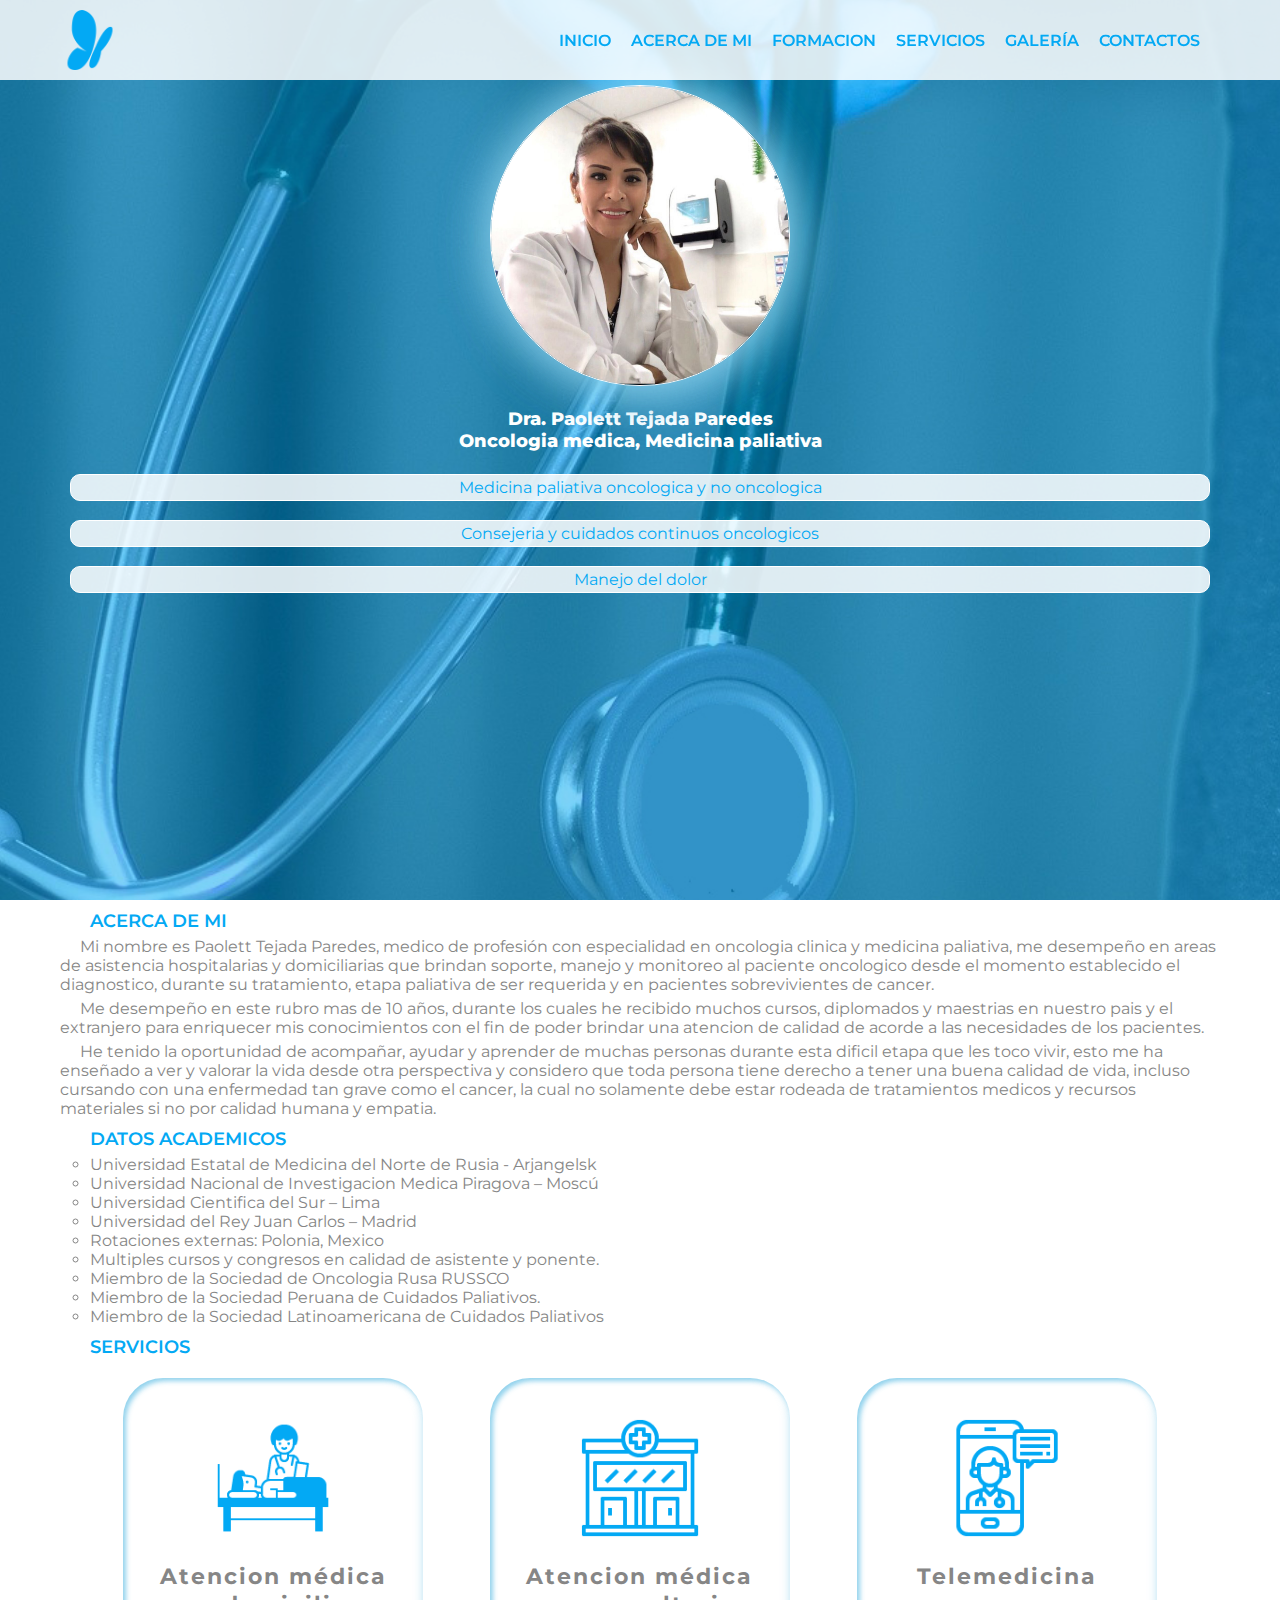
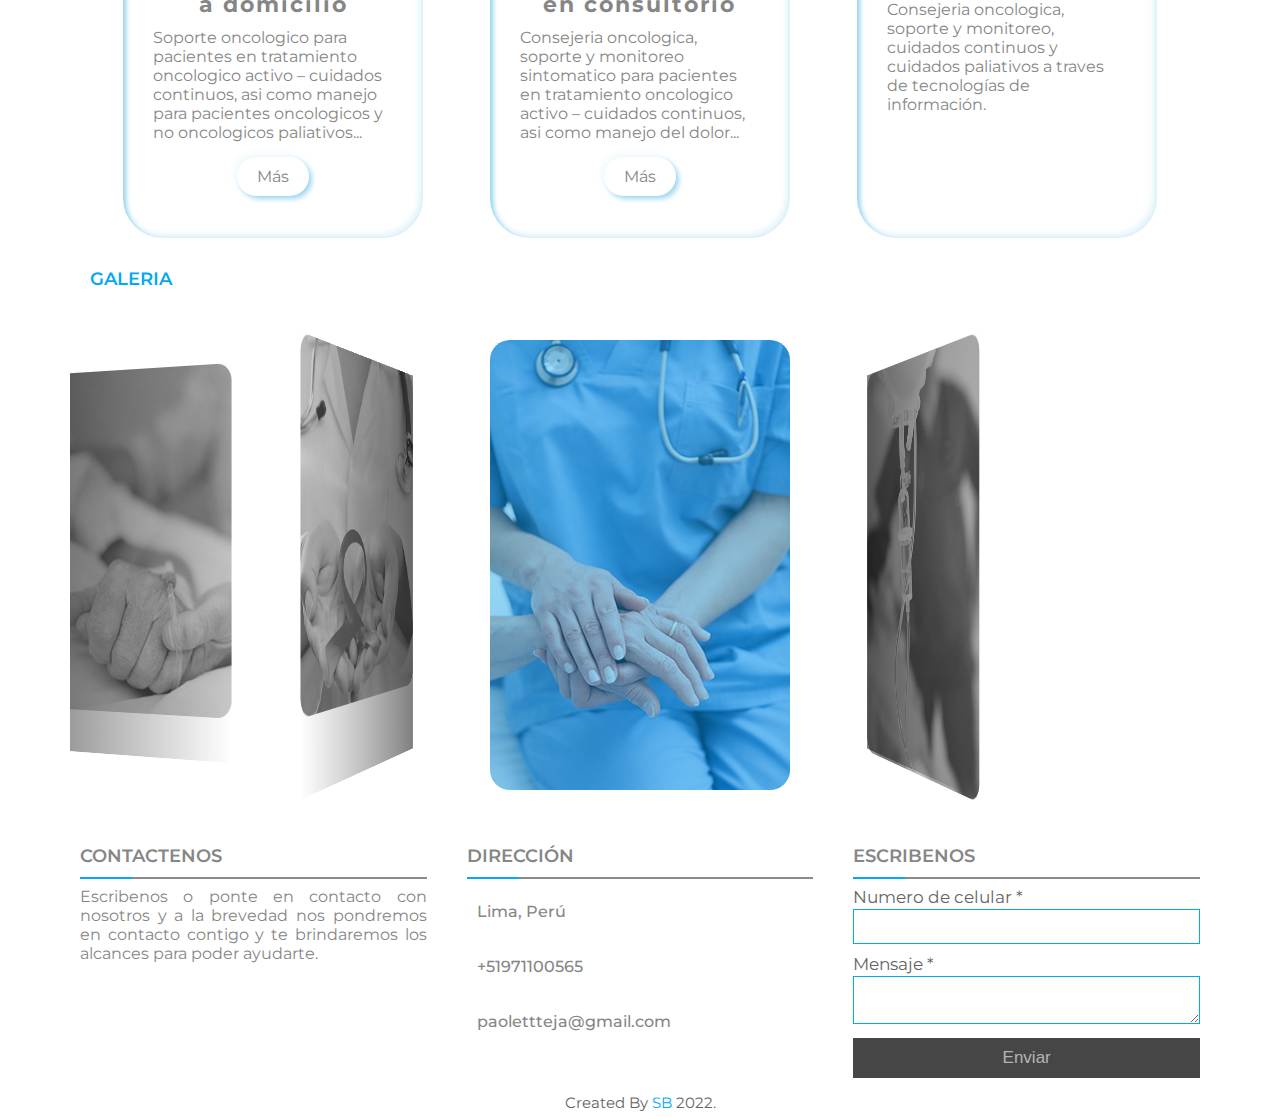
==== index.html @ eae7e3e3 "Add files via upload" ====
<!DOCTYPE html>
<html lang="es">
<head>
  <meta charset="UTF-8">
  <meta name="viewport" content="width=device-width, initial-scale=1.0">
  <meta name="description" content="Servicios medicos">
  <meta name="keywords" content="dolor, medicina paliativa, oncologia ">
  <meta http-equiv="author" content="Sergio Bondar"/>
  <script src="js/icons.js" crossorigin="anonymous"></script>
  <title>Medicina paliativa</title>

  <link rel="shortcut icon" href="img/favicon.png" type="image/png">
  <link rel="stylesheet" href="https://unpkg.com/swiper/swiper-bundle.min.css" />
  <link rel="stylesheet" href="css/style.css">

  


</head>

<body id="modal" class="modal">

  <div class="lds-ring loader" id="loader">
    <div></div>
    <div></div>
    <div></div>
    <div></div>
</div>



  <div class="wrapper" id="blur">



      <header class="header">
            <div class="container">
                <div class="header__body">

                    <a href="#" class="header__logo" >
                        <img src="img/logo.png" alt="">
                    </a>

                    <div class="header__burger">
                      <span>

                      </span>
                    </div>

                    <nav class="header__menu">
                        <ul class="header__list">
                            <li>
                                <a data-goto=".banner" href="#" class="header__link">inicio</a>
                            </li>
                             <li>
                                <a data-goto=".about" href="#" class="header__link">acerca de mi</a>
                            </li>
                            <li>
                              <a data-goto=".formacion" href="#" class="header__link">formacion</a>
                          </li>
                            <li>
                              <a data-goto=".services1" href="#" class="header__link">servicios</a>
                            </li>
                            <li>
                              <a data-goto=".gallery1" href="#" class="header__link">galería</a>
                            </li>
                            <li>
                              <a data-goto=".main-content" href="#" class="header__link">contactos</a>
                            </li>
                        </ul>
                    </nav>

                </div>
            </div>
      </header>


      
      <div class="banner" id="start" style="background-image: url(img/banner1.jpg);">
        
        <div class="banner__text">
          <div class="fotka"><img src="img/sb.jpeg" alt=""></div>
         <br>
            <div class="pao">
             Dra. Paolett Tejada Paredes <br> Oncologia medica, Medicina paliativa
            </div>
            <br>
            <p> <a  href="mpoyno.html"> Medicina paliativa oncologica y no oncologica </a></p>
            <br>
            <p> <a href="cycco.html"> Consejeria y cuidados continuos oncologicos </a> </p>
            <br>
            <p> <a href="mdd.html">  Manejo del dolor </a> </p>
            
             </div>
        <div class="banner-overlay"></div> 
        
   </div>





    <div class="title__about">
   <h2 class="about" id="about">acerca de mi</h2>
  </div>

<section class="acerca">
 <div class="container">
 <div class="acerca__content">
  <p>Mi nombre es Paolett Tejada Paredes, medico de profesión con especialidad en
    oncologia clinica y medicina paliativa, me desempeño en areas de asistencia
    hospitalarias y domiciliarias que brindan soporte, manejo y monitoreo al
    paciente oncologico desde el momento establecido el diagnostico, durante su
    tratamiento, etapa paliativa de ser requerida y en pacientes sobrevivientes de
    cancer.</p>
    
    <p> Me desempeño en este rubro mas de 10 años, durante los cuales he recibido
    muchos cursos, diplomados y maestrias en nuestro pais y el extranjero para
    enriquecer mis conocimientos con el fin de poder brindar una atencion de
    calidad de acorde a las necesidades de los pacientes.</p>
    <p> He tenido la oportunidad de acompañar, ayudar y aprender de muchas personas
    durante esta dificil etapa que les toco vivir, esto me ha enseñado a ver y valorar
    la vida desde otra perspectiva y considero que toda persona tiene derecho a
    tener una buena calidad de vida, incluso cursando con una enfermedad tan grave
    como el cancer, la cual no solamente debe estar rodeada de tratamientos
    medicos y recursos materiales si no por calidad humana y empatia.</p>
 </div>
 </div>
</section>


  
  <div class="title__about">
    <h2 class="about formacion" id="formacion">datos academicos</h2>
   </div>
   <section class="formacion">
    <div class="container">
    <div class="formacion__content">
      <ul type="circle">
      <li> Universidad Estatal de Medicina del Norte de Rusia - Arjangelsk</li>
      <li>Universidad Nacional de Investigacion Medica Piragova – Moscú</li>
      <li>Universidad Cientifica del Sur – Lima</li>
      <li>Universidad del Rey Juan Carlos – Madrid</li>
      <li>Rotaciones externas: Polonia, Mexico</li>
      <li>Multiples cursos y congresos en calidad de asistente y ponente.</li>
      <li>Miembro de la Sociedad de Oncologia Rusa RUSSCO</li>
      <li>Miembro de la Sociedad Peruana de Cuidados Paliativos.</li>
      <li>Miembro de la Sociedad Latinoamericana de Cuidados Paliativos</li>
    </ul>
    </div>
    </div>
   </section>





<div class="title__about">
    <h2 class="about services1" id="services">servicios</h2>
   </div>
<section class="services">
    <div class="container__services">
        <div id="irrigation" class="card__services">
              <div class="imgBx">
                    <img src="img/poliv.png" alt="">
              </div>
              <div class="contentBx">
                    <h2>Atencion médica a domicilio</h2>
                    <p>Soporte oncologico para pacientes en tratamiento oncologico activo – cuidados
                      continuos, asi como manejo para pacientes oncologicos y no oncologicos paliativos... </p>
                    <a href="#start" onclick="toggle3()"><span>Más</span></a>
              </div>
        </div>
        <div  id="lighting" class="card__services">
              <div class="imgBx">
                    <img src="img/svet.png" alt="">
              </div>
              <div class="contentBx">
                    <h2>Atencion médica en consultorio</h2>
                    <p>Consejeria oncologica, soporte y monitoreo sintomatico para pacientes en
                      tratamiento oncologico activo – cuidados continuos, asi como manejo del dolor...
                      </p>
                    <a href="#start" onclick="toggle1()"><span>Más</span></a>
              </div>
        </div>
        <div  id="video" class="card__services">
              <div class="imgBx">
                    <img src="img/kamera.png" alt="">
              </div>
              <div class="contentBx">
                    <h2>Telemedicina</h2>
                    <p>Consejeria oncologica, soporte y monitoreo, cuidados continuos y cuidados
                      paliativos a traves de tecnologías de información.
                      
                    </p>
                  <!--    <a href="#start" onclick="toggle2()"><span>Más</span></a> -->
              </div>
        </div>
  </div>
</section>



<div class="title__about">
    <h2 class="about gallery1" id="gallery">galeria</h2>
   </div>
<div class="swiper2">
    <div class="swiper-container swiper-container2">
        <div class="swiper-wrapper">
          <div class="swiper-slide swiper-slide2"><img src="foto/foto1.jpg" alt=""></div>
          <div class="swiper-slide swiper-slide2"><img src="foto/foto2.jpg" alt=""></div>
          <div class="swiper-slide swiper-slide2"><img src="foto/foto3.jpg" alt=""></div>
          <div class="swiper-slide swiper-slide2"><img src="foto/foto4.jpg" alt=""></div>
          <div class="swiper-slide swiper-slide2"><img src="foto/foto5.jpg" alt=""></div>
          
        </div>
        <!-- Add Pagination -->
        <div class="swiper-pagination"></div>
      </div>
    </div>

    <script src="https://unpkg.com/swiper/swiper-bundle.min.js"></script>
    <script>
        var swiper = new Swiper('.swiper-container2', {
          effect: 'coverflow',
          grabCursor: true,
          centeredSlides: true,
          slidesPerView: 'auto',
          coverflowEffect: {
            rotate: 80,
            stretch: 0,
            depth: 100,
            modifier: 1,
            slideShadows: true,
          },
            loop: true,
            autoplay: {
            delay: 3500,
            disableOnInteraction: false,
      },
        });
      </script>




      <section class="content">
          <div class="container">
              <div class="content__text">
                <p></p>
                <p></p>
              </div>
          </div>
      </section>


      <footer class="footer">
        <div class="container">
          <div class="main-content" id="contacts">
              <div class="left box">
                  <h2 class="">Contactenos</h2>
                 <div class="footer__content">
                     <p>Escribenos o ponte en contacto con nosotros y a la brevedad nos pondremos en
                      contacto contigo y te brindaremos los alcances para poder ayudarte.</p>
                     <div class="social">
                         <a href="#"><span class="fab fa-facebook-f"></span></a>
                         <a href="#"><span class="fab fa-twitter"></span></a>
                         <a href="#"><span class="fab fa-instagram"></span></a>
                         <a href="#"><span class="fab fa-tiktok"></span></a>
                         <a href="#"><span class="fab fa-youtube"></span></a>
                         <a href="#"><span class="fab fa-vk"></span></a>
                     </div>
                 </div>
              </div>

              <div class="center box">
               <h2 class="">Dirección</h2>
               <div class="footer__content">
                   <div class="place">
                       <span class="fas fa-map-marker-alt"></span>
                       <span class="footer__text">Lima, Perú</span>
                   </div>
                   <div class="phone">
                       <span class="fas fa-phone-alt"></span>
                       <span class="footer__text">
                           <a href="tel:">+51971100565</a>
                           
                       </span>
                   </div>
                  
               
                   <div class="email">
                       <span class="fas fa-envelope"></span>
                       <span class="footer__text">
                           <a href="mailto:">paolettteja@gmail.com</a>
                       </span>
                   </div>
               </div>
              </div>
              <div class="right box">
                  <h2>Escribenos</h2>
                  <div class="footer__content">
                      <form action="php/telegram.php" method="POST" id="form" class="form__body">
                          <div class="email" >
                              <div class="footer__text">Numero de celular *</div>
                              <input type="tel" required name="user_phone" id="">
                          </div>
                          <div class="msg">
                           <div class="footer__text">Mensaje *</div>
                           <textarea  name="user_message" id="" required cols="25" rows="2"></textarea>
                          </div>
                          <div class="footer__btn">
                              <button type="submit" class="form__button">Enviar</button>
                          </div>
                      </form>
                  </div>
              </div>
          </div>
          <div class="bottom">
                <center>
                      <span class="credit">Created By <a href="https://www.instagram.com/serbondar/">SB</a></span>
                      <span class="far fa-copyright"></span>
                      <span>2022.</span>
                </center>
          </div>
       </div>
      </footer>




  </div>


  <div id="popup1" class="popup">
    <h2>Atencion médica en consultorio</h2>
    <p>
      Consejeria oncologica, soporte y monitoreo sintomatico para pacientes en
tratamiento oncologico activo – cuidados continuos, asi como manejo del dolor para
pacientes oncologicos y no oncologicos de forma ambulatoria, se cuenta con acceso
a consultorio y topico de enfermeria para cumplir requerimientos, intervenciones
inmediatas y planificadas. 
  </p>
  
    <a class="popup__botton" href="#lighting" onclick="toggle1()">Cerrar</a>
</div>

<div id="popup2" class="popup">
  <h2>Telemedicina</h2>
  <p> Lorem, ipsum dolor sit amet consectetur adipisicing elit. Odit laborum dolores ipsa rerum natus. Cumque nemo voluptates enim odio harum a accusantium ratione maiores ut?Lorem ipsum dolor sit amet, consectetur adipisicing elit. Laborum magni nam labore ea, tempore ducimus unde illum fuga ab incidunt, molestias, deserunt sit aliquid minima! 
    Lorem, ipsum dolor sit amet consectetur adipisicing elit. Odit laborum dolores ipsa rerum natus.   </p>
  <p></p>

  <a class="popup__botton" href="#video" onclick="toggle2()">Cerrar</a>
</div>

<div id="popup3" class="popup">
  <h2>Atencion médica a domicilio</h2>
  <p>Soporte oncologico para pacientes en tratamiento oncologico activo – cuidados
    continuos, asi como manejo para pacientes oncologicos y no oncologicos paliativos
    con grado alto de dependencia en el confort de su hogar, brindamos alcances para
    un soporte multidisciplinario conformado por licenciadas de enfermeria, tecnicos de
    enfermeria, soporte psicocologico y espiritual, liderados por mi persona, armando un
    plan estrategico individual para cumplir los requerimientos del paciente y su entorno.</p>

  <a class="popup__botton" href="#services" onclick="toggle3()">Cerrar</a>
</div>



 
<script type="text/javascript">



function toggle1() {
    var blur = document.getElementById('blur');
    blur.classList.toggle('active')
    var popup1 = document.getElementById('popup1');
    popup1.classList.toggle('active');
    var modal = document.getElementById('modal');
    modal.classList.toggle('active');
    
}

function toggle2() {
    var blur = document.getElementById('blur');
    blur.classList.toggle('active')
    var popup2 = document.getElementById('popup2');
    popup2.classList.toggle('active');
    var modal = document.getElementById('modal');
    modal.classList.toggle('active');
    
}

function toggle3() {
    var blur = document.getElementById('blur');
    blur.classList.toggle('active')
    var popup3 = document.getElementById('popup3');
    popup3.classList.toggle('active');
    var modal = document.getElementById('modal');
    modal.classList.toggle('active');
    
}

function isTouchDevice(){
    try{
        document.createEvent("TouchEvent");
        return true;
    }catch(e){
        return false;
    }
}

function touchScroll(popup1){
    if(isTouchDevice()){ //if touch events exist...
        var el=document.getElementById(popup1);
        var scrollStartPos=0;

        document.getElementById(popup1).addEventListener("touchstart", function(event) {
            scrollStartPos=this.scrollTop+event.touches[0].pageY;
            event.preventDefault();
        },false);

        document.getElementById(popup1).addEventListener("touchmove", function(event) {
            this.scrollTop=scrollStartPos-event.touches[0].pageY;
            event.preventDefault();
        },false);
    }
}


</script>



  
  
  <script src="https://code.jquery.com/jquery-3.5.1.min.js"></script>
  <script src="js/script.js"></script>
  <script src="js/jquery.js"></script>
      <script src="js/custom.js"></script>
</body>
</html>
---- css/style.css ----
@import url('https://fonts.googleapis.com/css2?family=Montserrat:wght@400;500;600;700&display=swap');

*, *:before, *:after{
	padding: 0;
	margin: 0;
	border:0;
	box-sizing: border-box;
	
	
}

html,body {
	height: 100%;
	font-family: Arial, Helvetica, sans-serif;
	font-family: 'Montserrat', sans-serif;
	background: #ffffff;
      
}

/*popup start*/

#modal.active {
      position: fixed;
      overflow: hidden;
      left: 0;
      right: 0;
      
}

.wrapper#blur.active  {

      filter: blur(20px);
      pointer-events: none;
      user-select: none;
      
     
	
  }
  .descripcion {
      font-size: 14px;
  }

  .nombres {
      color: rgba(3, 169, 244, 1);
  }
  

   #popup1, #popup2, #popup3  {
      
      position: fixed;
      margin-top: 50px ;
      top:40%;
      left: 50%;
      transform: translate(-50%,-50%);
      border-radius: 10px;
      min-width: 300px;
      padding: 20px;
      box-shadow: 0 5px 30px rgba(135, 206, 235, 0.3);
      background: #ffffff;
      color: #868686;
      visibility: hidden;
      opacity: 0;
      transition: 1.1s;
      
      
  }

  

  #popup1.active, #popup2.active, #popup3.active {
      top: 40%;
      visibility: visible;
      opacity: 1;
      transition: 1.1s;
      box-shadow: inset -3px -3px 7px rgba(135, 206, 235, 0.3),
           inset  3px 3px 5px rgba(135, 206, 235, 0.9);
           max-height: 80vh;
           overflow: auto;
           overflow-y: auto;
           overflow-x: hidden;
           
           
           


  }

  .popup__botton { 
      
      display: inline-block;
      padding: 10px 20px;
      margin-top: 15px;
      border-radius: 40px;
      color: #868686;
      font-size: 16px;
      text-decoration: none;
      box-shadow:  -3px -3px 7px rgba(135, 206, 235, 0.3),
             3px 3px 5px rgba(135, 206, 235, 0.9)

  }

  .popup__botton:hover {
	color: rgba(135, 206, 235, 1);
      box-shadow: inset -3px -3px 7px rgba(135, 206, 235, 0.3),
           inset  3px 3px 5px rgba(135, 206, 235, 0.9)
}

.popup__link {
      
      color: #868686;
     
}

.popup__link:hover {
      color:#fff;
      border-color: #fff;
}

/*popup end*/

.banner{
	min-height: 100vh;
	 position: relative;
	 background-position: center center;
	 background-repeat: no-repeat;
	 background-size: auto 200%;
       color: rgba(3, 169, 244, 1);
 }
 .banner-overlay{
	position: absolute;
	left: 0;
	top: 0;
	right: 0; 
	bottom: 0;
	z-index: 1;
	pointer-events: none;
	background: #fff;
	opacity: 0;

 }

 .banner__text {
	 position: absolute;
	 top: 85px;
	 left: 10px;
	 right: 10px;
	
      
       font-size: 16px;
     }   
  


 .banner__text p {
      
	max-width: 1140px;
      margin: 0 auto;
    border: 1px solid #fff;  
    border-radius: 10px; 
    background: rgba(255, 255, 255, 0.85);
    padding: 3px 10px ; 
    text-align: center;
    
    
 }

 .banner__text a {
      
	text-decoration: none;
      color: #03a9f4;
    
 }

 .fotka {
      max-width: 300px;
      margin: 0 auto;
	flex: 0 0 60px;
      border: 1px solid #fff; 
	border-radius: 300px;
	overflow: hidden;
	position: relative;
	box-shadow:    2px 2px 50px rgba(135, 206, 235, 0.9),
             2px 2px 50px rgba(135, 206, 235, 0.9)
	
}

.fotka img {
	max-width: 100%;
	display: block;
}

.pao {
            max-width: 1140px;
            margin: 0 auto;
          color: #fff;
          font-size: 18px;
          font-weight: 800;
          border-radius: 10px; 
          padding: 3px 10px ; 
          text-align: center;
}

@media (max-width:410px) {
      .banner__text p {
            font-size: 13px;
         }
         .pao  {
            font-size: 15px;
         }   
}

@media (max-height:450px) {
      .fotka {
            max-width: 80px;
            max-height: 80px;
            margin: 0 auto;
            flex: 0 0 60px;
            border: 1px solid #fff; 
            border-radius: 300px;
            overflow: hidden;
            position: relative;
            z-index: ;
      }
      .banner__text {
            font-size: 14px;
          } 
          .pao {
          
          font-size: 16px;

}
.banner__text p {
      

    padding: 1px 10px ; 
   
    
 }
}

.formacion__content {
     
}

.formacion p, .acerca p {
      
      color: #868686;
}




.title__about h2 {
      max-width: 1140px;
      margin: 0 auto;
}


 /*swiper about start*/
.about {
      padding: 10px 0 0 20px;
      font-size: 1.125rem;
    font-weight: 600;
    text-transform: uppercase;
    color: #03a9f4;
    
    
}

 .swiper{
      position: relative;
      width: 100%;
      min-height: vh;
      display: flex;
      justify-content: center;
      align-items: center;
      background: ;
      overflow: hidden;
      margin: 0 auto;
     max-width: 1140px;
}

.swiper-container1 {
      width: 100%;
      padding-top: 30px;
      padding-bottom: 30px;
    }

    .swiper-slide1 {
      background-position: center;
      background-size: cover;
      width: 320px;
      background: #fff;
      box-shadow: 0px 0px 20px rgba(3, 169, 244, 0.7);
      filter: blur(4px);
      border-radius: 35px;
    }

    .swiper-slide-active {
      filter: blur(0px);  
      background: #ffffff;
    }



    .testimonialBox {
          position: relative;
          width: 100%;
          padding: 40px;
          padding-top: 0px;
          color: #999;

    }

  

  

    .testimonialBox .details {
          display: flex;
          align-items: center;
          margin-top: 20px;
    }

    .testimonialBox .details .imgBx {
       position: relative;
       width: 60px;
       height: 60px;
       border-radius: 50%;
       overflow: hidden;
          margin-right: 10px;
    }  

    .testimonialBox .details .imgBx img {
          position: absolute;
          top: 0;
          left: 0;
          width: 100%;
          height: 100%;
          object-fit: cover ;
    }

    .testimonialBox .details h3{
         font-size: 16px;
         font-weight: 400;
         letter-spacing: 1px;
         color: rgb(110, 197, 231);
         line-height: 1.1em; 
    }

    .testimonialBox .details h3 span {
          font-size: 12px;
          color: #666;
    }

    .swiper-container-3d .swiper-slide-shadow-left,
    .swiper-container-3d .swiper-slide-shadow-right {
          background-image: none;
    }





 /*swiper about end*/


 /*services start*/

 .services {
      display: flex;
      justify-content: center;
      align-items: center;
      min-height: ;
      background: #fff;
    
}

.container__services {
      position: relative;
      display: flex;
      justify-content: space-around;
      align-items: center;
      flex-wrap: wrap;
      width: 1100px;


}

.contentBx h2 {
      padding: 0 0 10px 0;
}

.container__services .card__services  {
      height: 460px;
      width: 300px;
      margin: 20px;
      padding: 40px 30px 40px 30px;
      background: #fff;
      border-radius: 40px;
      box-shadow: inset -3px -3px 7px rgba(135, 206, 235, 0.3),
      inset 3px 3px 5px rgba(135, 206, 235, 0.9)
}


.container__services .card__services .imgBx {
      position: relative;
      text-align: center;

}

.container__services .card__services .imgBx img {
      max-width: 120px;
      
}

.container__services .card__services .contentBx {
      position: relative;
      margin-top: 20px;
      text-align: center;
}


.container__services .card__services .contentBx h2 {
      color: #868686;
      font-weight: 700;
      font-size: 1.4em;
      letter-spacing: 2px;
}

.container__services .card__services .contentBx p {
      text-align: left;
      color: #868686;
}

.contentBx  li {
      color: #868686;
      text-align: left;
}

.container__services .card__services .contentBx a {
      display: inline-block;
      padding: 10px 20px;
      margin-top: 15px;
      border-radius: 40px;
      color: #868686;
      font-size: 16px;
      text-decoration: none;
      box-shadow:  -3px -3px 7px rgba(135, 206, 235, 0.1),
      3px 3px 5px rgba(135, 206, 235, 0.8)
}

.container__services .card__services .contentBx a:hover {
	color: rgba(3, 169, 244, 1);
      box-shadow: inset -3px -3px 7px rgba(135, 206, 235, 0.3),
      inset  3px 3px 5px rgba(135, 206, 235, 0.9)
}

.container__services .card__services a:hover span {
      display: block;
      transform: scale(0.98);
}

 /*services end*/

 /*gallery start*/

 .swiper2 {
       
      position: relative;
      width: 100%;
      font-size: 14px;
      display: flex;
      justify-content: center;
      align-items: center;
      overflow: hidden;
      min-height: ;
      background: ;
      margin: 0 auto;
     max-width: 1140px;
      
  
    }
  
    .swiper-container2 {
      width: 100%;
      padding-top: 50px;
      padding-bottom: 15px;
      
    }
  
       .swiper-slide2 {
      background-position: center;
      background-size: cover;
      width: 300px;
      height: 450px;
      background: #fff ;
     /* -webkit-box-reflect: below 1px linear-gradient(transparent,transparent,rgba(0, 0, 0, 0.25));  */
      filter: grayscale(1); 
    }

    .swiper-slide-active {
      filter: none; 
      
    }
    
    .swiper-slide2 img {
    border-radius: 20px;
}


 /*gallery end*/

.container {
	max-width: 1180px;
	margin: 0 auto;
	padding: 0 10px;
}

.header {
	position: fixed;
	width: 100%;
	top: 0;
	left: 0;
	z-index: 50;
}

.header:before {
	content: "";
	position: absolute;
	width: 100%;
	height: 100%;
	top:0;
	left: 0;
	background: rgba(255, 255, 255, 0.85);

	z-index: 2;
}

.header__body{
	position: relative;
	
	display: flex;
	justify-content:space-between;
	height: 80px;
	align-items: center;	
}

.header__link {
	display: flex;
	text-transform: uppercase;
	text-decoration: none;
	font-weight: 600;
      color:rgba(3, 169, 244, 1);

}

.header__list{
	display: flex;
	position: relative;
	z-index: 2;
}

.header__list li {
	list-style: none;
	margin-right:20px ;
	

}

.header__logo {
	flex: 0 0 60px;
	border-radius: ;
	overflow: hidden;
	position: relative;
	z-index: 3;
	
}

.header__logo img {
	max-width: 100%;
	display: block;
}

.content__text {
	font-size: 16px;
	line-height: 25px ;
      color: #868686;
}

.content__text p {
	margin-bottom: 20px;
}

.acerca p {
      text-indent: 20px;
      margin-top: 5px;
}
.formacion ul {
      margin-top: 5px;
}
.formacion li {
      margin-left: 30px;
      color: #868686;
}

.mpoyno {
      font-size: 16px;
	line-height: 25px ;
      color: #868686;
}
.mpoyno h2 {
      margin-top: 70px;
      color: #03a9f4;;
}



.mpoyno li {
      margin-left: 30px;
}

.cycco {
      font-size: 16px;
	line-height: 25px ;
      color: #868686;
}
.cycco h2 {
      margin-top: 70px;
      color: #03a9f4;;
}
.mdd {
      font-size: 16px;
	line-height: 25px ;
      color: #868686;
}
.mdd h2 {
      margin-top: 70px;
      color: #03a9f4;;
}

.content {
	padding-top: 10px;
	flex: 1 1 auto;
}
 
.header__burger {
	display: none; //скрыть бургер при всех остальных разрешениях экрана
}

.wrapper {
	min-height: 100%;
	overflow: hidden;
	display: flex;
	flex-direction: column;
}



@media (max-width:767px) {
      .mpoyno h2 {
            margin-top: 0px;
      }
      .cycco h2 {
            margin-top: 0px;
      }
      .mdd h2 {
            margin-top: 0px;
      }


	body.lock {
		overflow: hidden;
	}

	.header__link {
		font-size: 24px;
	}


	.content {
		padding: 55px 0 0 0;
	}


	.header__logo {
		flex: 0 0 40px;
		
		
	}

	.header__body {
		height: 50px;
	}

	.header__burger {
		display: block;
		position: relative;
		width: 30px;
		height: 20px;
		position: relative;
		z-index: 3;
	}

	.header__burger span {
		background-color: rgba(3, 169, 244, 1);
		position: absolute;
		width: 100%;
		height: 2px;
		left: 0;
		top: 9px;
		transition: all 0.4s ease 0s;
	}

	.header__burger:before,
	.header__burger:after {
		content: '';
		background-color: rgba(3, 169, 244, 1);
		position: absolute;
		width: 100%;
		height: 2px;
		left: 0;
		transition: all 0.4s ease 0s;
	}

	.header__burger:before {
		top: 0;
	}

	.header__burger:after {
		bottom: 0;
	}

	.header__menu {
		position: fixed;
		top: -100%;
		left: 0;
		width: 100%;
		height: 100%;
		overflow: auto;
		background: rgba(255, 255, 255, 0.9);
		padding-top: 60px;
		transition: all 0.8s ease 0s;
	}

	.header__menu.active {
		top:0;
	}

	.header__list {
		display: block;
	}

	.header__list li {
		margin:  0px 0px 25px 20px;
	}

	.header__burger.active:before {
		transform: rotate(45deg);
		top: 9px;
	}

	.header__burger.active:after {
		transform: rotate(-45deg);
		bottom: 9px;
	}

	.header__burger.active span {
		transform: scale(0);
	}

	

}
////////////////fooooter

.footer {
	
      width: 100%;
       
}

.main-content {
	padding: 0px 0 0 0;
	background: #fff;
      display: flex;
	transition: all 0.8s ease 0s;
      color: #868686;
}

.main-content .box {
      flex-basis: 50%;
      padding: 10px 20px;
      
      
}

.box h2 {
    font-size: 1.125rem;
    font-weight: 600;
    text-transform: uppercase;  
}

.box .footer__content {
      margin: 20px 0 0 0;
      position: relative;
}

.box .footer__content:before{
      position: absolute;
      content: '';
      top: -10px;
      height: 2px;
      width: 100%;
      background: #8b8b8b;
}

.box .footer__content:after{
     position: absolute; 
     content: '';
     height: 2px;
     width: 15%;
     background: rgba(3, 169, 244, 1);
     top: -10px;
}

.left .footer__content p {
      text-align: justify;
}

.left .footer__content .social {
    margin: 20px 0 0 0;  
}

.social a {
      color: #868686;
}

.left .footer__content .social a{
      padding: 0 2px;
}

.left .footer__content .social a span {
     height: 40px;
     width: 40px; 
     background: #fff;
     line-height: 40px;
     text-align: center;
     font-size: 18px;
     border-radius: 5px;
     transition: 0.3s;
}

.left .footer__content .social a span:hover {
      background: rgba(3, 169, 244, 1);
      color:#fff;
}

.center .footer__content  .fas {
      font-size: 1.4375rem;
      height: 40px;
      width: 40px;
      line-height: 45px;
      text-align: center;
      border-radius: 50%;
      transition: 00.3s;
      cursor: pointer;
      
}

.center .footer__content .fas:hover {
      background: rgba(3, 169, 244, 1); 
      color:#fff;
}

.center .footer__content .footer__text {
      font-style: 1.0625em;
      font-weight: 500;
      padding-left: 10px;
}

.center .footer__content .phone {
      margin: 10px 0;
      color: #868686;
}

.right form .footer__text {
     font-size:1.0625rem;
     margin-bottom: 2px;
     color: #656565; 
}

.footer__text a {
      color: #868686;
      text-decoration: none;
}

.right form .msg {
      margin-top: 10px;

}



.right form input, .right form textarea{
     /*
      
      
      background: #151515 ;
      padding-left: 10px;
      border: 1px solid #222222;
*/
      

   
      font-size: 1.3rem;
      outline: none;
     width: 100%;
      color: rgba(3, 169, 244, 1);
      border: 1px solid rgba(3, 169, 244, 1);
      caret-color: rgba(3, 169, 244, 1);
      background: linear-gradient(#fff,#fff);
}

.right form input{
      height: 35px;
}

.right form input:focus,
 .right form textarea:focus{
      
            
            box-shadow: 0 0 5px rgba(0,0,255,.2),
                        inset 0 0 5px rgba(0,0,255,.1);
            background: linear-gradient(#fff,#fff);
            animation: glow .8s ease-out infinite alternate;
        
 }
 @keyframes glow {
      0%{
          border-color: #3a3399;
          box-shadow: 0 0 5px rgba(0,0,255,.2),
                      inset 0 0 5px rgba(0, 0, 0, 0.1);
      }
      100%{
          border-color: rgb(255, 255, 255);
          box-shadow: 0 0 20px rgba(0,0,255,.2),
                      inset 0 0 10px rgba(4, 0, 255, 0.4);
      }
  }

 .right form .footer__btn {
       margin-top: 10px;
 }

 .right form .footer__btn button{
       height: 40px;
       width: 100%;
       border:none;
       outline: none;
       background: #464646;
       font-size: 1.0625rem;
       font-weight: 500;
       cursor: pointer;
       transition: 0.3s;
       color: rgb(180, 180, 180);
 }

 .right form .footer__btn button:hover {
       background: rgba(3, 169, 244, 1);
       color: black;
 }

.bottom center{
      padding: 5px;
      font-size: 0.9375rem;
      background: #fff;
}

.bottom center span {
      color: #656565;
}

.bottom center a{
      color: rgba(3, 169, 244, 1);
      text-decoration: none;
}
.bottom center a:hover{
     text-decoration: underline; 
}

@media screen and (max-width:900px) {
      footer{
            position: relative;
            bottom: 0px;
      }
      .main-content{
           flex-wrap: wrap; 
           flex-direction: column;
      }
      .main-content .box{
            margin: 5px 0 ;
      }
}



/*preloader*/

.lds-ring {
      display: inline-block;
      position: relative;
      width: 80px;
      height: 80px;
      
    }
    .lds-ring div {
      box-sizing: border-box;
      display: block;
      position: absolute;
      width: 64px;
      height: 64px;
      margin: 8px;
      border: 8px solid rgba(3, 169, 244, 1);
      border-radius: 50%;
      animation: lds-ring 1.0s cubic-bezier(0.5, 0, 0.5, 1) infinite;
      border-color: rgba(3, 169, 244, 1) transparent transparent transparent;
    }
    .lds-ring div:nth-child(1) {
      animation-delay: -0.45s;
    }
    .lds-ring div:nth-child(2) {
      animation-delay: -0.3s;
    }
    .lds-ring div:nth-child(3) {
      animation-delay: -0.15s;
    }
    @keyframes lds-ring {
      0% {
        transform: rotate(0deg);
      }
      100% {
        transform: rotate(360deg);
      }
    }
    
    .loader {
      background: #fff;
      width: 100%;
      height: 100vh;
      display: flex;
      justify-content: center;
      align-items: center;
      position: fixed;
      top: 0;
      left: 0;
      z-index: 1000;
      clip-path: circle(150% at 50% 0);
      transition: clip-path 3s ease-in-out ;
  }
  
  
  .loader2 {
      clip-path: circle(0% at 50% 100%);
  }
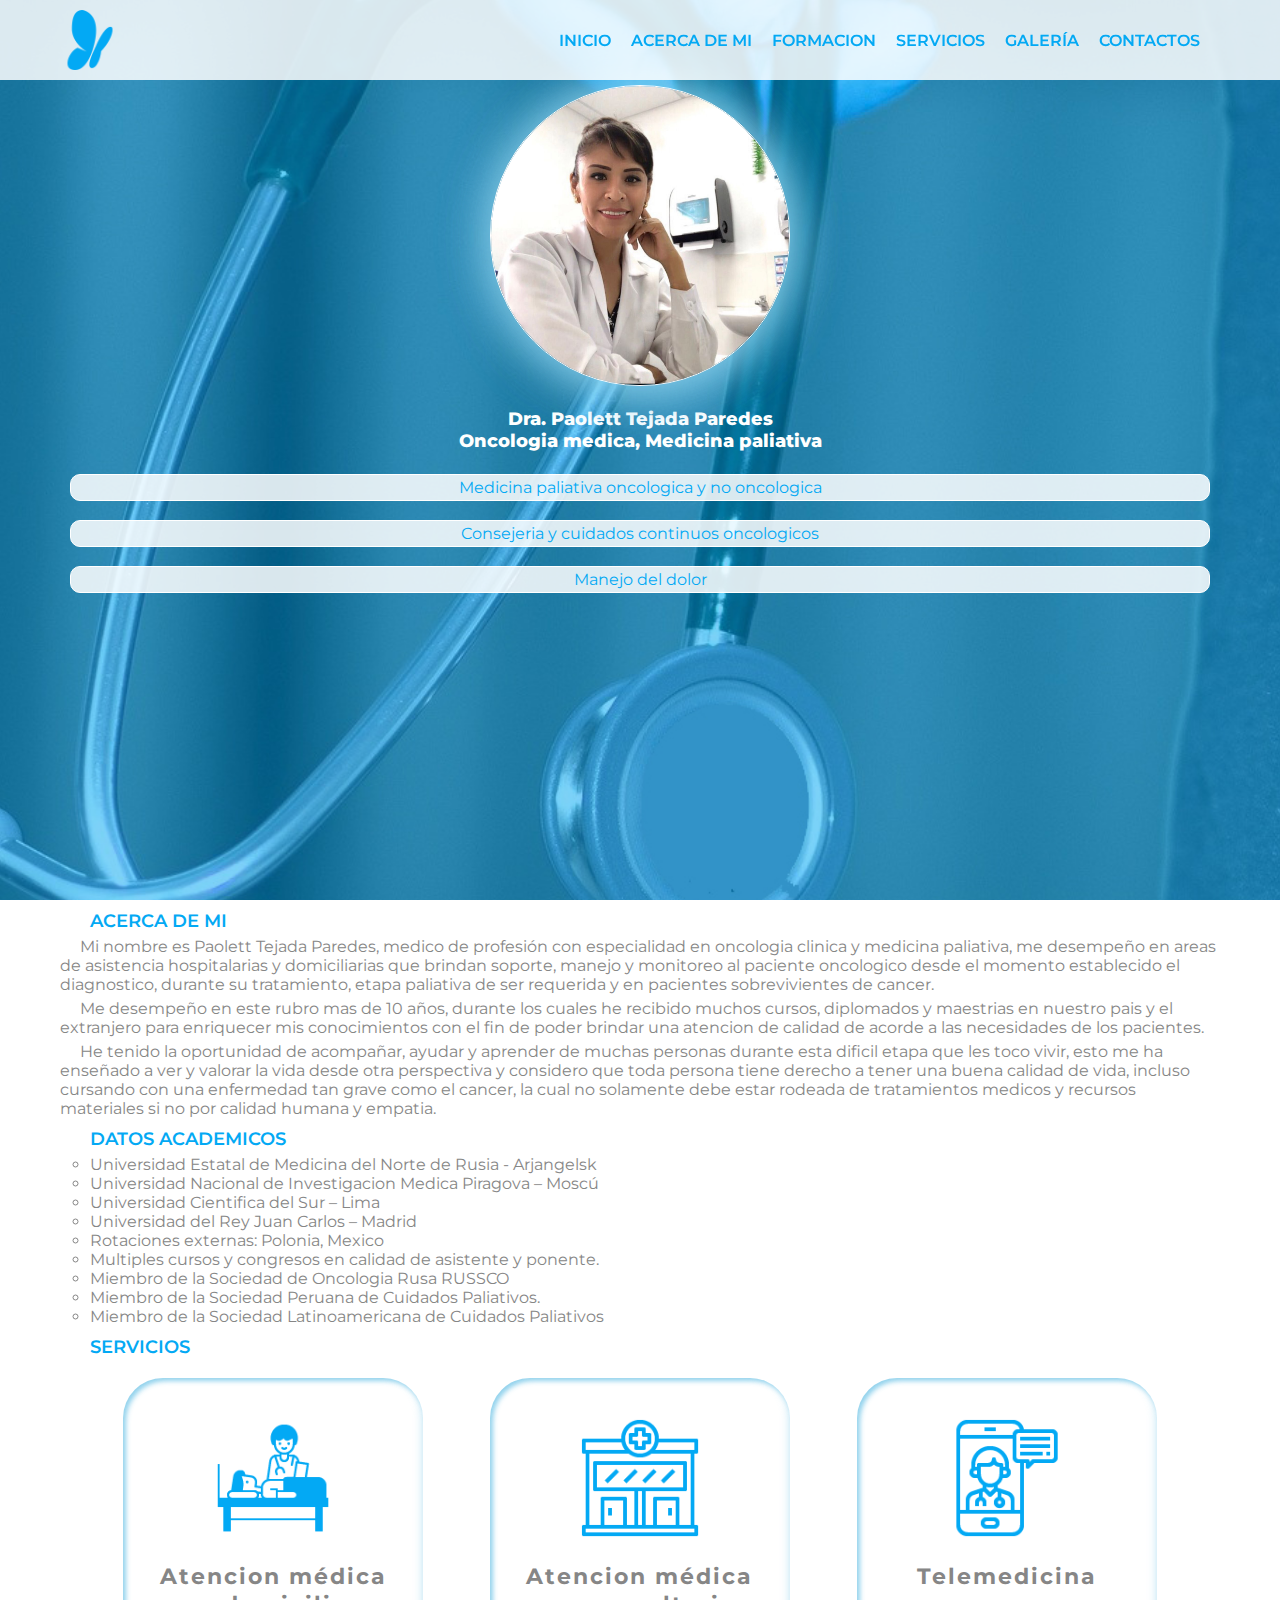
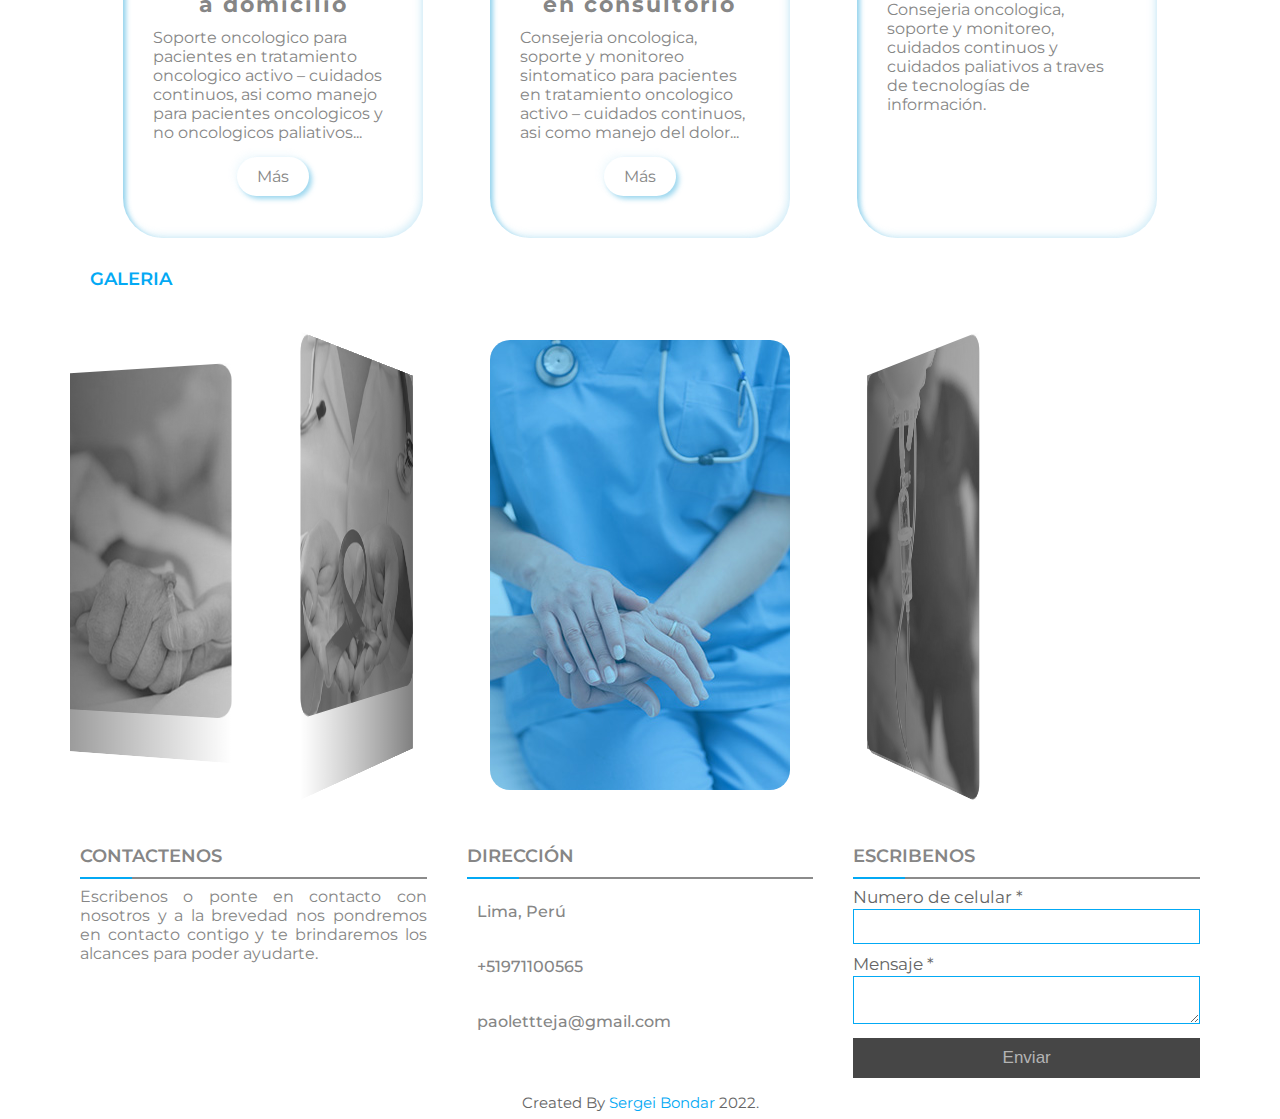
==== commit e0e6713d: "Actualizar index.html" ====
--- a/index.html
+++ b/index.html
@@ -318,7 +318,7 @@
           </div>
           <div class="bottom">
                 <center>
-                      <span class="credit">Created By <a href="https://www.instagram.com/serbondar/">SB</a></span>
+                      <span class="credit">Created By <a href="https://www.instagram.com/serbondar/">Sergei Bondar</a></span>
                       <span class="far fa-copyright"></span>
                       <span>2022.</span>
                 </center>
